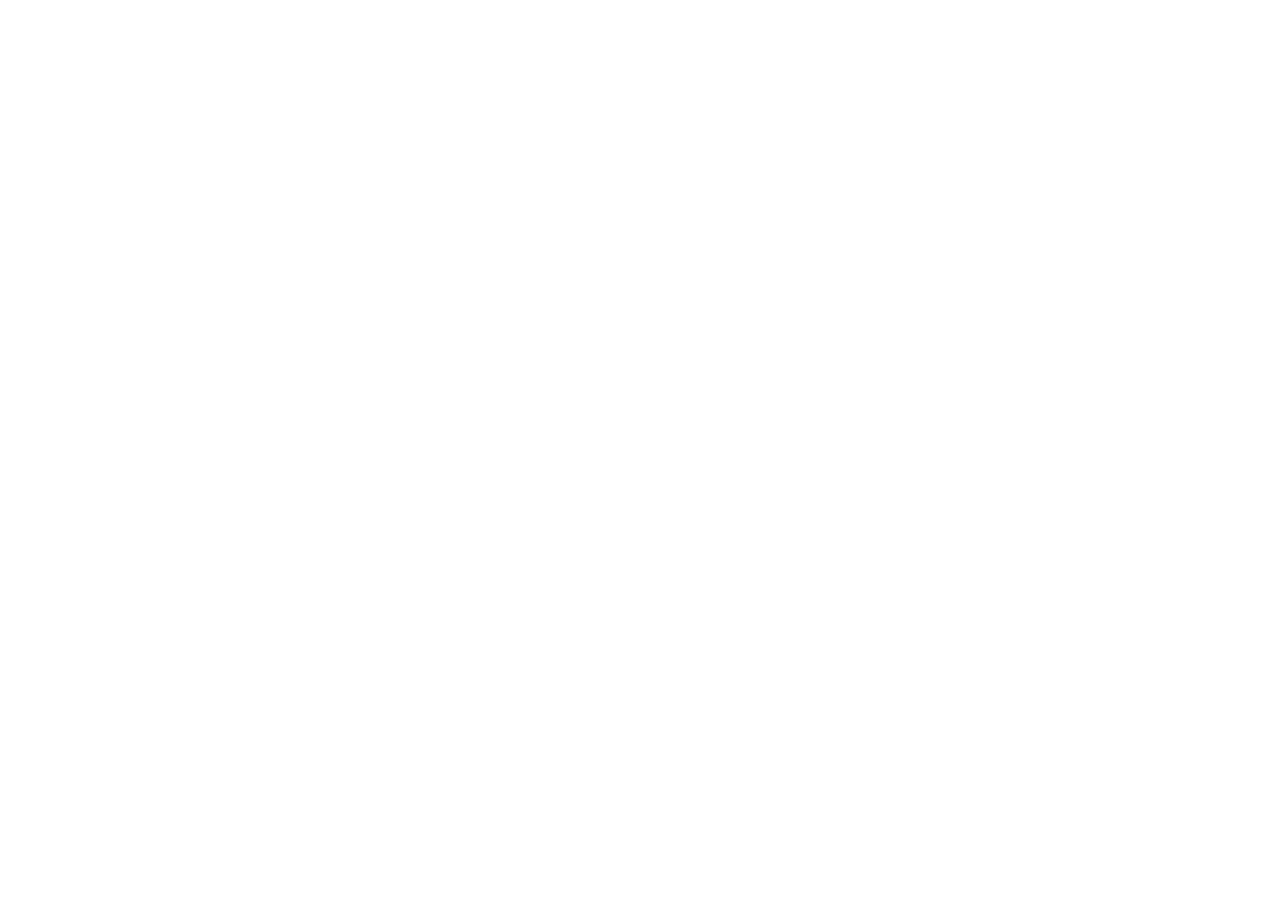
==== index.html @ 4e9b43e1 "Starting" ====
<!DOCTYPE html>
<html lang="en">

<head>
    <meta charset="UTF-8">
    <meta http-equiv="X-UA-Compatible" content="IE=edge">
    <meta name="viewport" content="width=device-width, initial-scale=1.0">
    <title>Document</title>
    <link rel="stylesheet" href="style.scss">
</head>

<body>
    <header>

    </header>

</body>

</html>
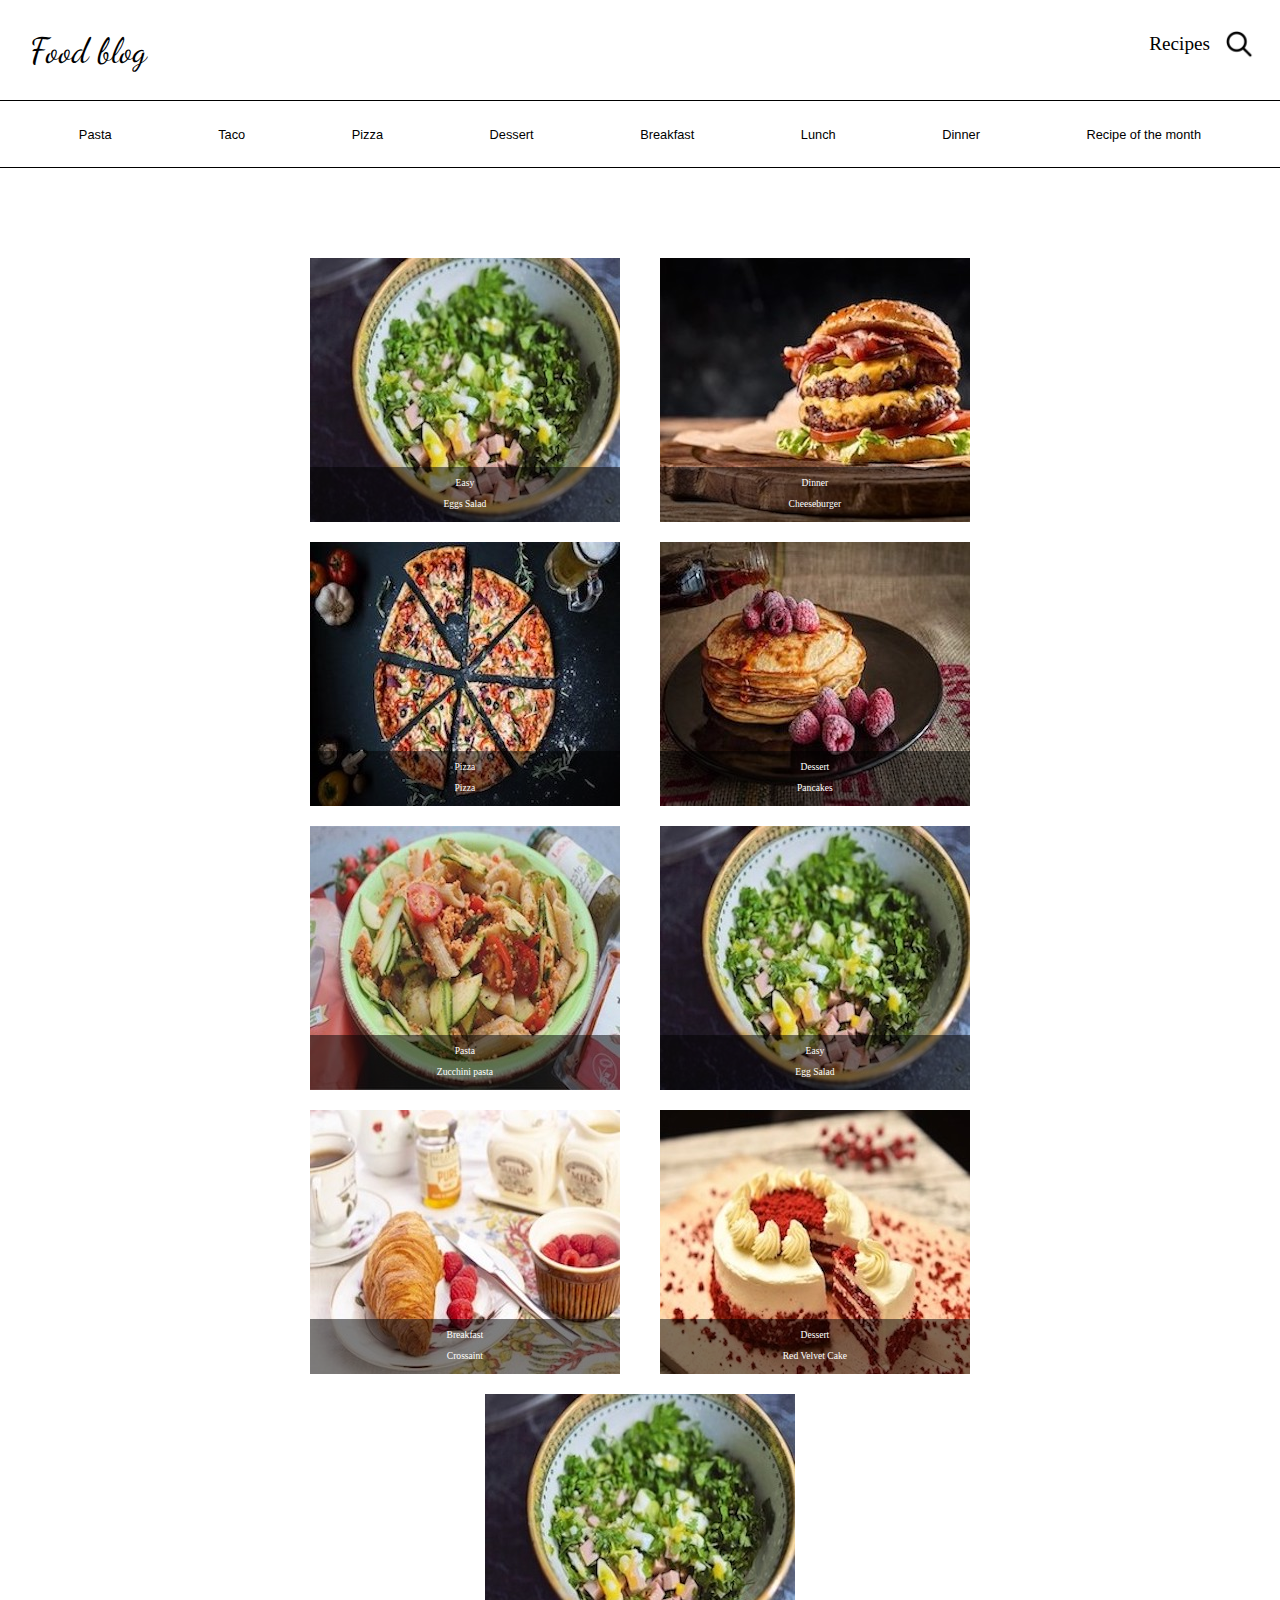
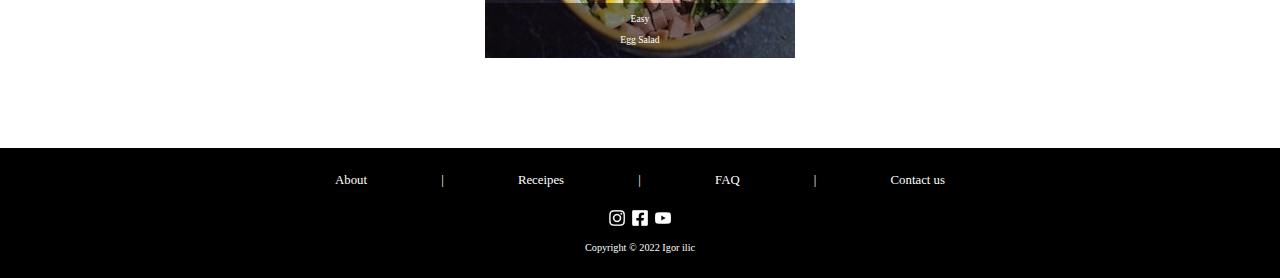
==== commit e2388914: "Main Desktop done" ====
--- a/index.html
+++ b/index.html
@@ -5,14 +5,126 @@
     <meta charset="UTF-8">
     <meta http-equiv="X-UA-Compatible" content="IE=edge">
     <meta name="viewport" content="width=device-width, initial-scale=1.0">
-    <title>Document</title>
-    <link rel="stylesheet" href="style.scss">
+    <title>Food blog</title>
+    <link rel="stylesheet" href="style.css">
+    <link href="https://fonts.googleapis.com/css2?family=Dancing+Script&display=swap" rel="stylesheet">
 </head>
 
 <body>
     <header>
+        <div class="topbar">
+            <div class="leftside">
+                <p>Food blog</p>
+            </div>
+            <div class="rightside">
+                <p>Recipes</p>
+                <img class="search" src="image/search.png" alt="search">
+            </div>
+        </div>
+        <div class="navbar">
+            <a href="#">Pasta</a>
+            <a href="#">Taco</a>
+            <a href="#">Pizza</a>
+            <a href="#">Dessert</a>
+            <a href="#">Breakfast</a>
+            <a href="#">Lunch</a>
+            <a href="#">Dinner</a>
+            <a href="recipemonth.html">Recipe of the month</a>
+        </div>
+    </header>
+    <main>
+        <div class="content">
+            <div class="insidepic">
+                <img class="grid-image" src="image/eggsalad.jpg" alt="">
+                <div class="insidetext">
+                    <p>Easy</p>
+                    <p>Eggs Salad</p>
+                </div>
+            </div>
+            <div class="insidepic">
+                <img class="grid-image" src="image/cheeseburger.jpeg" alt="">
+                <div class="insidetext">
+                    <p>Dinner</p>
+                    <p>Cheeseburger</p>
+                </div>
+            </div>
+            <div class="insidepic">
+                <img class="grid-image" src="image/pizza.jpg" alt="">
+                <div class="insidetext">
+                    <p>Pizza</p>
+                    <p>Pizza</p>
+                </div>
+            </div>
+            <div class="insidepic">
+                <img class="grid-image" src="image/pancakes.jpg" alt="">
+                <div class="insidetext">
+                    <p>Dessert</p>
+                    <p>Pancakes</p>
+                </div>
+            </div>
+            <div class="insidepic">
+                <img class="grid-image" src="image/pasta.jpg" alt="">
+                <div class="insidetext">
+                    <p>Pasta</p>
+                    <p>Zucchini pasta</p>
+                </div>
 
-    </header>
+            </div>
+            <div class="insidepic">
+                <img class="grid-image" src="image/eggsalad.jpg" alt="">
+                <div class="insidetext">
+                    <p>Easy</p>
+                    <p>Egg Salad</p>
+                </div>
+
+            </div>
+            <div class="insidepic">
+                <img class="grid-image" src="image/crossaint.jpg" alt="">
+                <div class="insidetext">
+                    <p>Breakfast</p>
+                    <p>Crossaint</p>
+                </div>
+
+            </div>
+            <div class="insidepic">
+                <img class="grid-image" src="image/redvalvetcake.jpg" alt="">
+                <div class="insidetext">
+                    <p>Dessert</p>
+                    <p>Red Velvet Cake</p>
+                </div>
+            </div>
+            <div class="insidepic">
+                <img class="grid-image" src="image/eggsalad.jpg" alt="">
+                <div class="insidetext">
+                    <p>Easy</p>
+                    <p>Egg Salad</p>
+                </div>
+
+            </div>
+        </div>
+    </main>
+
+    <footer>
+        <div class="mainfooter">
+            <div class="firstf">
+                <a href="#">About</a>
+                <p>|</p>
+                <a href="#">Receipes</a>
+                <p>|</p>
+                <a href="#">FAQ</a>
+                <p>|</p>
+                <a href="https://codefactory.wien/en/contact-en/">Contact us</a>
+            </div>
+            <div class="secondf">
+                <img src="image/ig.png" alt="" width="20px">
+                <img src="image/fb.png" alt="" width="20px">
+                <img src="image/yt.png" alt="" width="20px">
+            </div>
+            <div class="thirdf">
+                <p>Copyright &copy; 2022 Igor ilic</p>
+            </div>
+        </div>
+    </footer>
 
 </body>
 
--- a/style.css
+++ b/style.css
@@ -0,0 +1,211 @@
+* {
+  margin: 0px;
+  padding: 0px;
+}
+
+.topbar {
+  position: relative;
+  display: -webkit-box;
+  display: -ms-flexbox;
+  display: flex;
+  -webkit-box-pack: justify;
+      -ms-flex-pack: justify;
+          justify-content: space-between;
+  background-color: white;
+  padding-bottom: -300px;
+  height: 100px;
+}
+
+.leftside {
+  position: relative;
+  display: -webkit-box;
+  display: -ms-flexbox;
+  display: flex;
+  padding: 20px;
+  left: 10px;
+  top: 10px;
+}
+
+.leftside p {
+  font-family: 'Dancing Script', cursive;
+  font-size: 2.2em;
+}
+
+.rightside {
+  position: relative;
+  display: -webkit-box;
+  display: -ms-flexbox;
+  display: flex;
+  padding: 20px;
+  -webkit-box-pack: end;
+      -ms-flex-pack: end;
+          justify-content: flex-end;
+}
+
+.rightside img {
+  position: absolute;
+  width: 30px;
+  height: 30px;
+  padding-right: 5px;
+}
+
+.rightside p {
+  position: absolute;
+  font-size: 1.2em;
+  right: 70px;
+  top: 33px;
+}
+
+.navbar {
+  display: -webkit-box;
+  display: -ms-flexbox;
+  display: flex;
+  -ms-flex-pack: distribute;
+      justify-content: space-around;
+  border-top: solid black 1px;
+  border-bottom: solid black 1px;
+  padding: 2%;
+}
+
+.navbar a {
+  font-family: Arial;
+  font-size: 0.8em;
+  color: black;
+  text-decoration: none;
+}
+
+.content {
+  position: relative;
+  padding: 80px 0px;
+  display: -webkit-box;
+  display: -ms-flexbox;
+  display: flex;
+  -ms-flex-wrap: wrap;
+      flex-wrap: wrap;
+  width: 80%;
+  margin: 0 auto;
+  -webkit-box-pack: center;
+      -ms-flex-pack: center;
+          justify-content: center;
+}
+
+.insidepic {
+  position: relative;
+  color: white;
+  top: 50%;
+}
+
+.insidetext {
+  font-size: 0.6em;
+  position: absolute;
+  bottom: 10px;
+  left: 20px;
+  background: rgba(0, 0, 0, 0.5);
+  background-size: cover;
+  text-align: center;
+  width: 88.5%;
+  height: 19.5%;
+}
+
+.insidetext p {
+  padding-top: 10px;
+}
+
+.grid-image {
+  display: block;
+  -ms-flex-preferred-size: 100%;
+      flex-basis: 100%;
+  padding: 10px 20px;
+}
+
+@media only screen and (max-width: 768px) {
+  grid-image {
+    -ms-flex-preferred-size: 50%;
+        flex-basis: 50%;
+  }
+}
+
+.search {
+  display: block;
+  -ms-flex-preferred-size: 100%;
+      flex-basis: 100%;
+  padding: 10px 20px;
+}
+
+.content {
+  position: relative;
+  padding: 80px 0px;
+  display: -webkit-box;
+  display: -ms-flexbox;
+  display: flex;
+  -ms-flex-wrap: wrap;
+      flex-wrap: wrap;
+  width: 80%;
+  margin: 0 auto;
+  -webkit-box-pack: center;
+      -ms-flex-pack: center;
+          justify-content: center;
+}
+
+.mainfooter {
+  width: 650px;
+  font-size: 0.8em;
+}
+
+footer {
+  padding-top: 25px;
+  padding-bottom: 25px;
+  display: -webkit-box;
+  display: -ms-flexbox;
+  display: flex;
+  -ms-flex-pack: distribute;
+      justify-content: space-around;
+  text-align: center;
+  background-color: black;
+}
+
+.firstf {
+  display: -webkit-box;
+  display: -ms-flexbox;
+  display: flex;
+  -webkit-box-pack: justify;
+      -ms-flex-pack: justify;
+          justify-content: space-between;
+  color: white;
+  padding-bottom: 20px;
+}
+
+.firstf a {
+  color: white;
+  text-decoration: none;
+  padding: 0px 20px;
+}
+
+.secondf {
+  display: block;
+  padding-bottom: 10px;
+}
+
+.secondf img {
+  margin: 0;
+}
+
+.thirdf {
+  color: white;
+  display: -webkit-box;
+  display: -ms-flexbox;
+  display: flex;
+  margin: 0 auto;
+}
+
+.thirdf p {
+  font-size: 0.8em;
+  margin: 0 auto;
+}
+
+#noborder {
+  border: none;
+  margin-right: 0;
+  padding-right: 0;
+}
+/*# sourceMappingURL=style.css.map */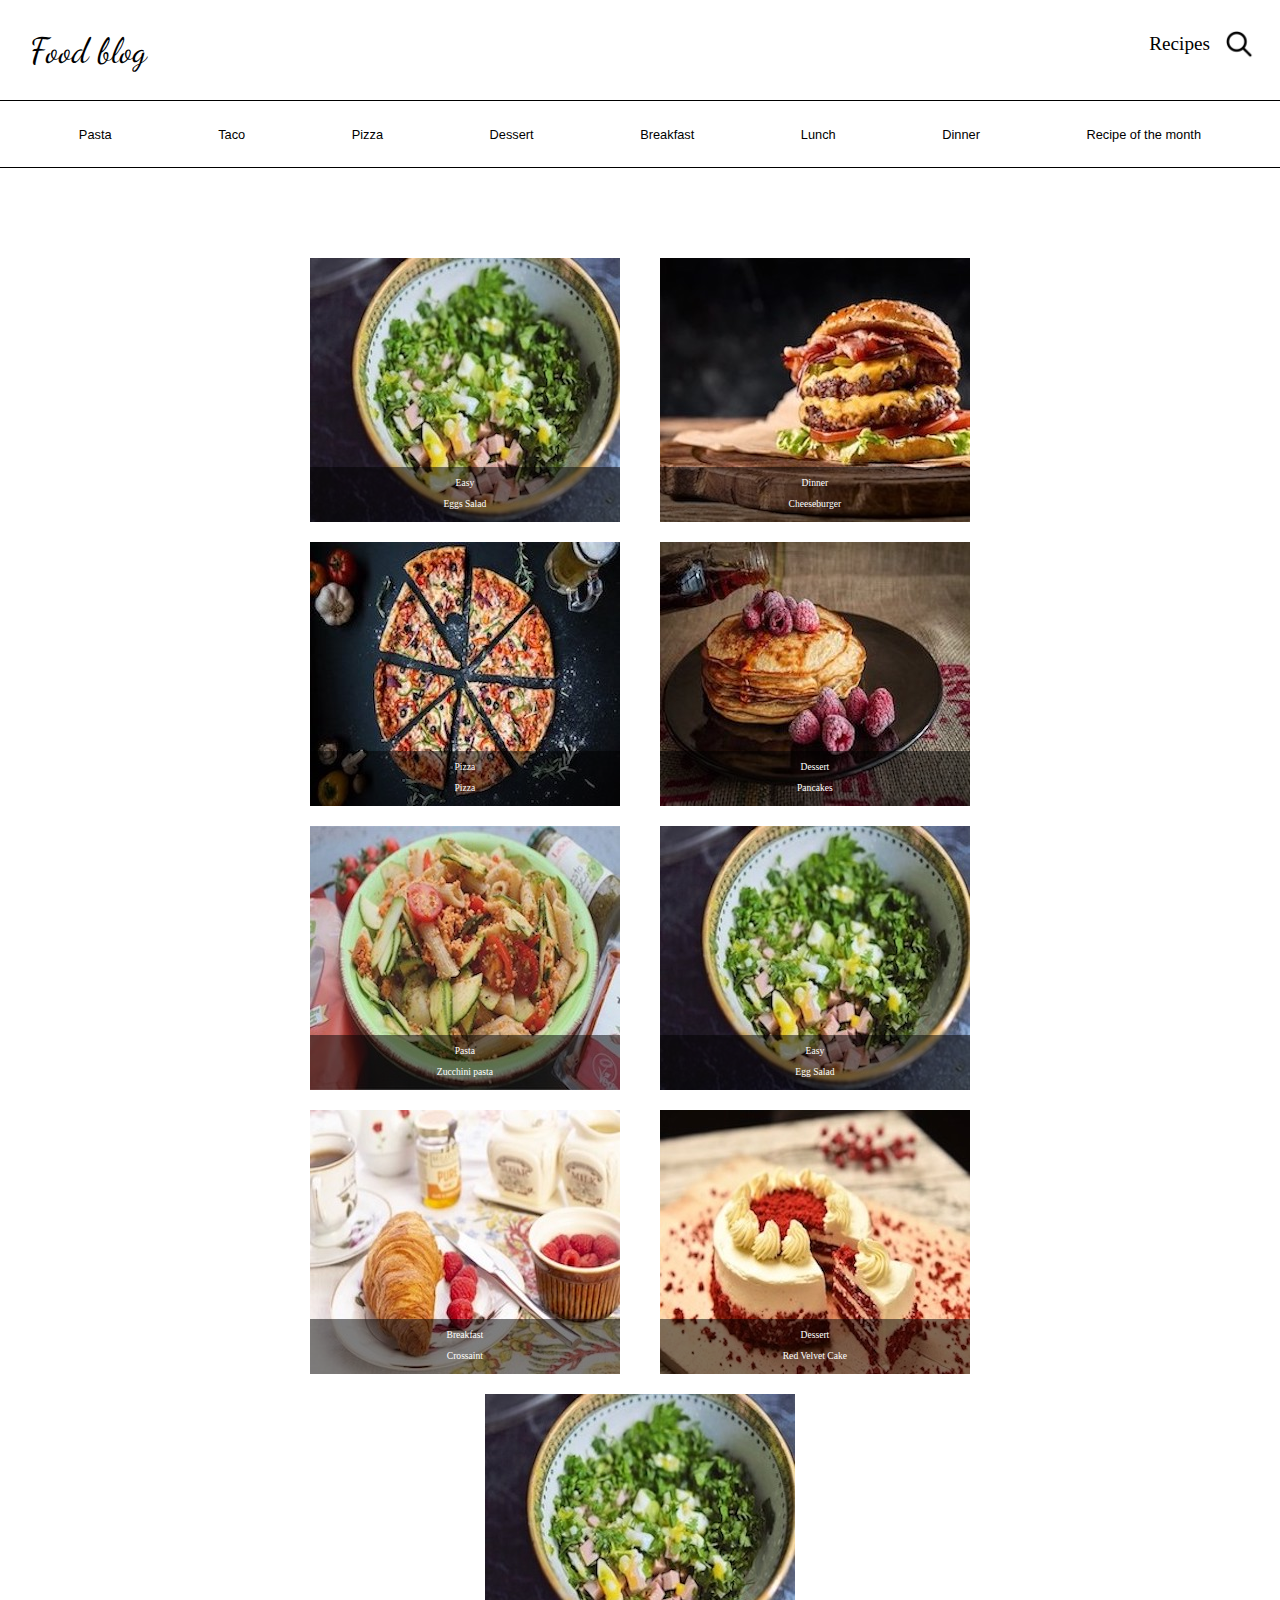
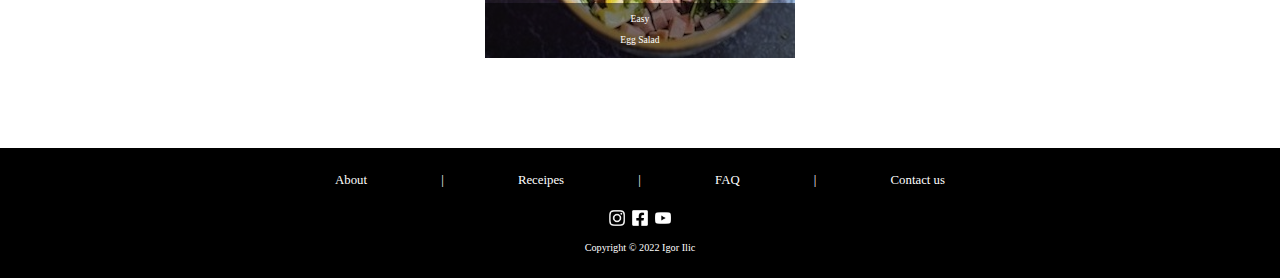
==== commit 5437e553: "Almost final cr" ====
--- a/index.html
+++ b/index.html
@@ -35,35 +35,35 @@
     <main>
         <div class="content">
             <div class="insidepic">
-                <img class="grid-image" src="image/eggsalad.jpg" alt="">
+                <img class="row-image" src="image/eggsalad.jpg" alt="">
                 <div class="insidetext">
                     <p>Easy</p>
                     <p>Eggs Salad</p>
                 </div>
             </div>
             <div class="insidepic">
-                <img class="grid-image" src="image/cheeseburger.jpeg" alt="">
+                <img class="row-image" src="image/cheeseburger.jpeg" alt="">
                 <div class="insidetext">
                     <p>Dinner</p>
                     <p>Cheeseburger</p>
                 </div>
             </div>
             <div class="insidepic">
-                <img class="grid-image" src="image/pizza.jpg" alt="">
+                <img class="row-image" src="image/pizza.jpg" alt="">
                 <div class="insidetext">
                     <p>Pizza</p>
                     <p>Pizza</p>
                 </div>
             </div>
             <div class="insidepic">
-                <img class="grid-image" src="image/pancakes.jpg" alt="">
+                <img class="row-image" src="image/pancakes.jpg" alt="">
                 <div class="insidetext">
                     <p>Dessert</p>
                     <p>Pancakes</p>
                 </div>
             </div>
             <div class="insidepic">
-                <img class="grid-image" src="image/pasta.jpg" alt="">
+                <img class="row-image" src="image/pasta.jpg" alt="">
                 <div class="insidetext">
                     <p>Pasta</p>
                     <p>Zucchini pasta</p>
@@ -71,7 +71,7 @@
 
             </div>
             <div class="insidepic">
-                <img class="grid-image" src="image/eggsalad.jpg" alt="">
+                <img class="row-image" src="image/eggsalad.jpg" alt="">
                 <div class="insidetext">
                     <p>Easy</p>
                     <p>Egg Salad</p>
@@ -79,7 +79,7 @@
 
             </div>
             <div class="insidepic">
-                <img class="grid-image" src="image/crossaint.jpg" alt="">
+                <img class="row-image" src="image/crossaint.jpg" alt="">
                 <div class="insidetext">
                     <p>Breakfast</p>
                     <p>Crossaint</p>
@@ -87,14 +87,14 @@
 
             </div>
             <div class="insidepic">
-                <img class="grid-image" src="image/redvalvetcake.jpg" alt="">
+                <img class="row-image" src="image/redvalvetcake.jpg" alt="">
                 <div class="insidetext">
                     <p>Dessert</p>
                     <p>Red Velvet Cake</p>
                 </div>
             </div>
             <div class="insidepic">
-                <img class="grid-image" src="image/eggsalad.jpg" alt="">
+                <img class="row-image" src="image/eggsalad.jpg" alt="">
                 <div class="insidetext">
                     <p>Easy</p>
                     <p>Egg Salad</p>
@@ -107,11 +107,11 @@
     <footer>
         <div class="mainfooter">
             <div class="firstf">
-                <a href="#">About</a>
+                <a href="about.html">About</a>
                 <p>|</p>
                 <a href="#">Receipes</a>
                 <p>|</p>
-                <a href="#">FAQ</a>
+                <a href="faq.html">FAQ</a>
                 <p>|</p>
                 <a href="https://codefactory.wien/en/contact-en/">Contact us</a>
             </div>
@@ -121,7 +121,7 @@
                 <img src="image/yt.png" alt="" width="20px">
             </div>
             <div class="thirdf">
-                <p>Copyright &copy; 2022 Igor ilic</p>
+                <p>Copyright &copy; 2022 Igor Ilic</p>
             </div>
         </div>
     </footer>
--- a/style.css
+++ b/style.css
@@ -111,18 +111,11 @@
   padding-top: 10px;
 }
 
-.grid-image {
+.row-image {
   display: block;
   -ms-flex-preferred-size: 100%;
       flex-basis: 100%;
   padding: 10px 20px;
-}
-
-@media only screen and (max-width: 768px) {
-  grid-image {
-    -ms-flex-preferred-size: 50%;
-        flex-basis: 50%;
-  }
 }
 
 .search {
@@ -130,21 +123,6 @@
   -ms-flex-preferred-size: 100%;
       flex-basis: 100%;
   padding: 10px 20px;
-}
-
-.content {
-  position: relative;
-  padding: 80px 0px;
-  display: -webkit-box;
-  display: -ms-flexbox;
-  display: flex;
-  -ms-flex-wrap: wrap;
-      flex-wrap: wrap;
-  width: 80%;
-  margin: 0 auto;
-  -webkit-box-pack: center;
-      -ms-flex-pack: center;
-          justify-content: center;
 }
 
 .mainfooter {
@@ -202,10 +180,4 @@
   font-size: 0.8em;
   margin: 0 auto;
 }
-
-#noborder {
-  border: none;
-  margin-right: 0;
-  padding-right: 0;
-}
 /*# sourceMappingURL=style.css.map */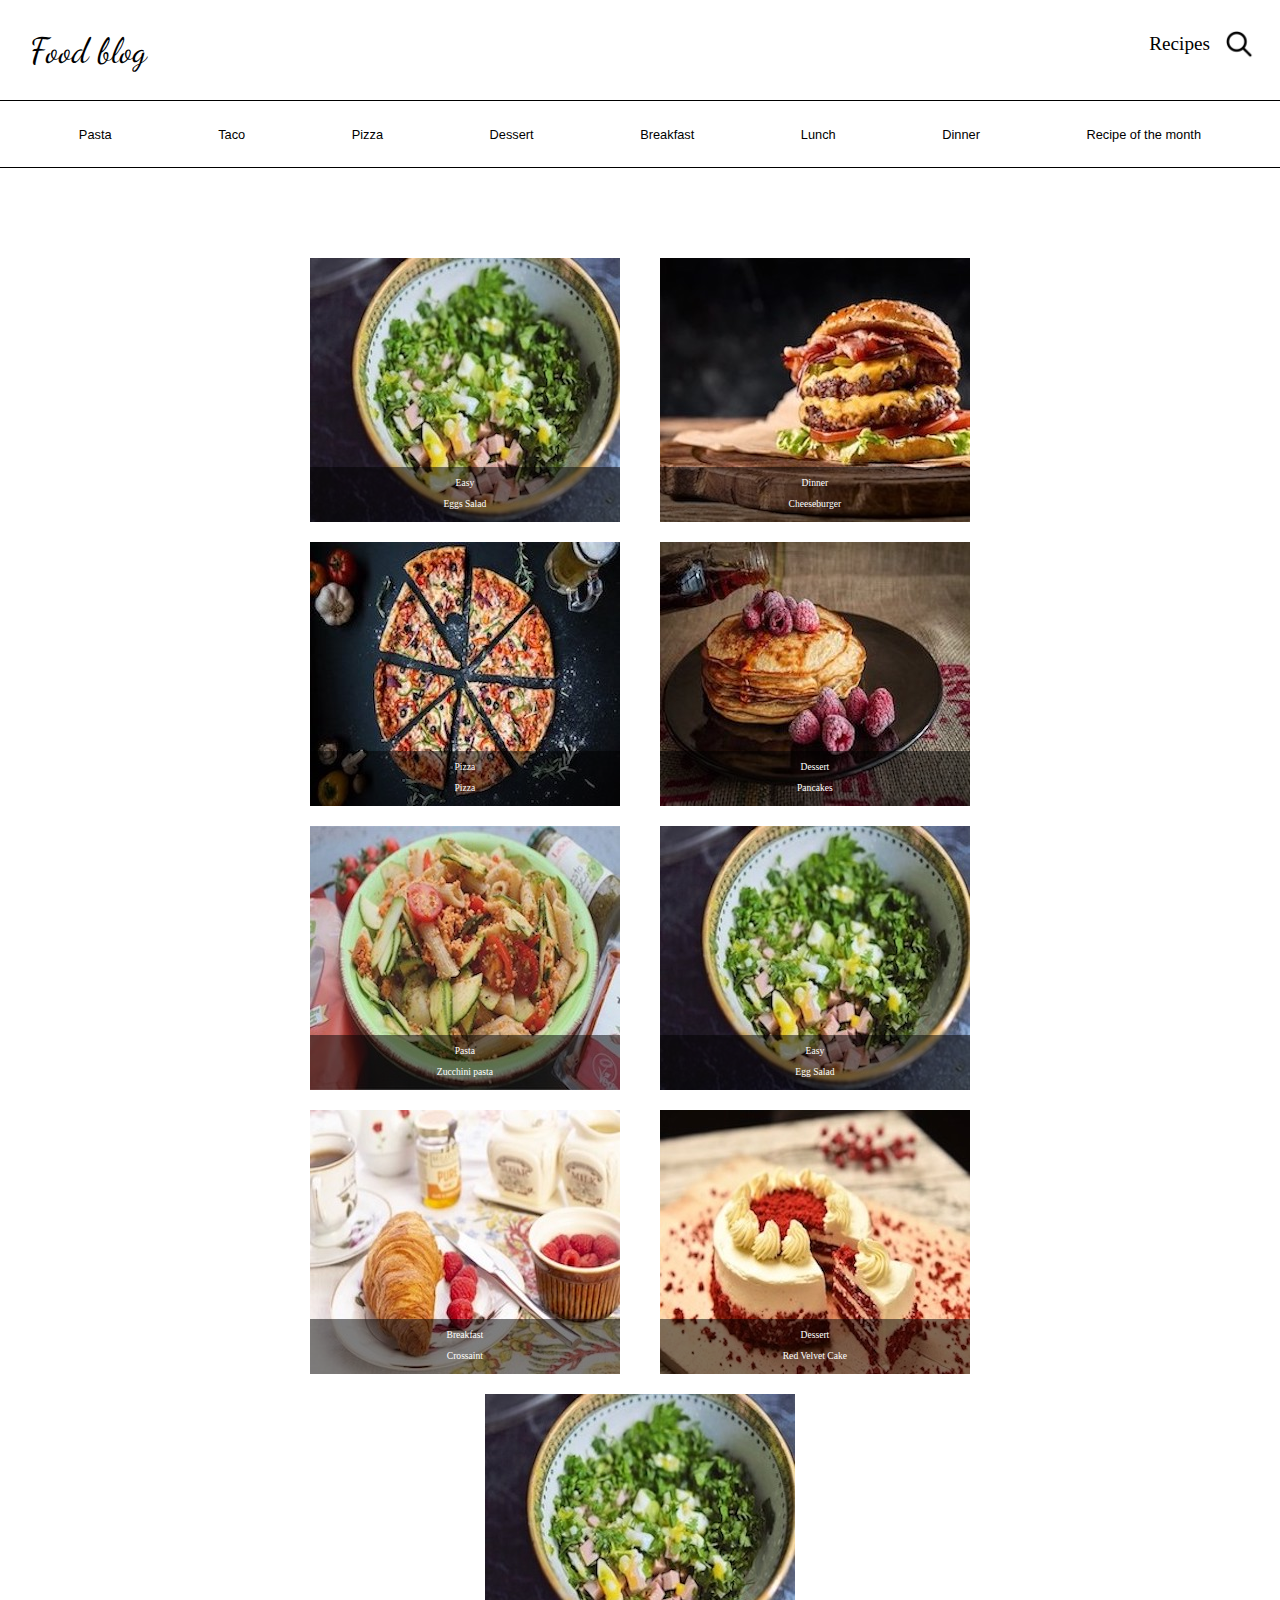
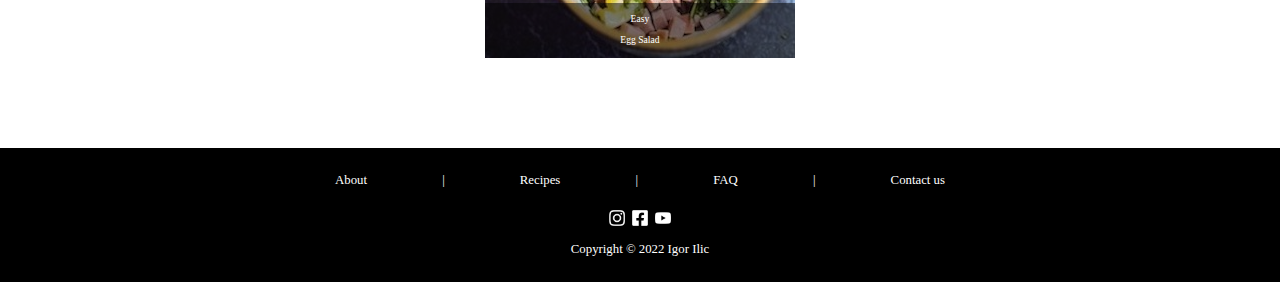
==== commit 2e338f38: "Final CodeReview2" ====
--- a/index.html
+++ b/index.html
@@ -109,7 +109,7 @@
             <div class="firstf">
                 <a href="about.html">About</a>
                 <p>|</p>
-                <a href="#">Receipes</a>
+                <a href="#">Recipes</a>
                 <p>|</p>
                 <a href="faq.html">FAQ</a>
                 <p>|</p>
--- a/style.css
+++ b/style.css
@@ -4,23 +4,17 @@
 }
 
 .topbar {
-  position: relative;
   display: -webkit-box;
   display: -ms-flexbox;
   display: flex;
   -webkit-box-pack: justify;
       -ms-flex-pack: justify;
           justify-content: space-between;
-  background-color: white;
-  padding-bottom: -300px;
   height: 100px;
 }
 
 .leftside {
   position: relative;
-  display: -webkit-box;
-  display: -ms-flexbox;
-  display: flex;
   padding: 20px;
   left: 10px;
   top: 10px;
@@ -32,7 +26,6 @@
 }
 
 .rightside {
-  position: relative;
   display: -webkit-box;
   display: -ms-flexbox;
   display: flex;
@@ -43,7 +36,6 @@
 }
 
 .rightside img {
-  position: absolute;
   width: 30px;
   height: 30px;
   padding-right: 5px;
@@ -75,7 +67,6 @@
 }
 
 .content {
-  position: relative;
   padding: 80px 0px;
   display: -webkit-box;
   display: -ms-flexbox;
@@ -101,7 +92,6 @@
   bottom: 10px;
   left: 20px;
   background: rgba(0, 0, 0, 0.5);
-  background-size: cover;
   text-align: center;
   width: 88.5%;
   height: 19.5%;
@@ -111,17 +101,26 @@
   padding-top: 10px;
 }
 
+@media screen and (max-width: 480px) {
+  .content {
+    -ms-flex-preferred-size: 100%;
+        flex-basis: 100%;
+  }
+}
+
+@media screen and (min-width: 875px) and (max-width: 1312px) {
+  .content {
+    -ms-flex-preferred-size: 50%;
+        flex-basis: 50%;
+  }
+}
+
 .row-image {
   display: block;
-  -ms-flex-preferred-size: 100%;
-      flex-basis: 100%;
   padding: 10px 20px;
 }
 
 .search {
-  display: block;
-  -ms-flex-preferred-size: 100%;
-      flex-basis: 100%;
   padding: 10px 20px;
 }
 
@@ -177,7 +176,6 @@
 }
 
 .thirdf p {
-  font-size: 0.8em;
   margin: 0 auto;
 }
 /*# sourceMappingURL=style.css.map */